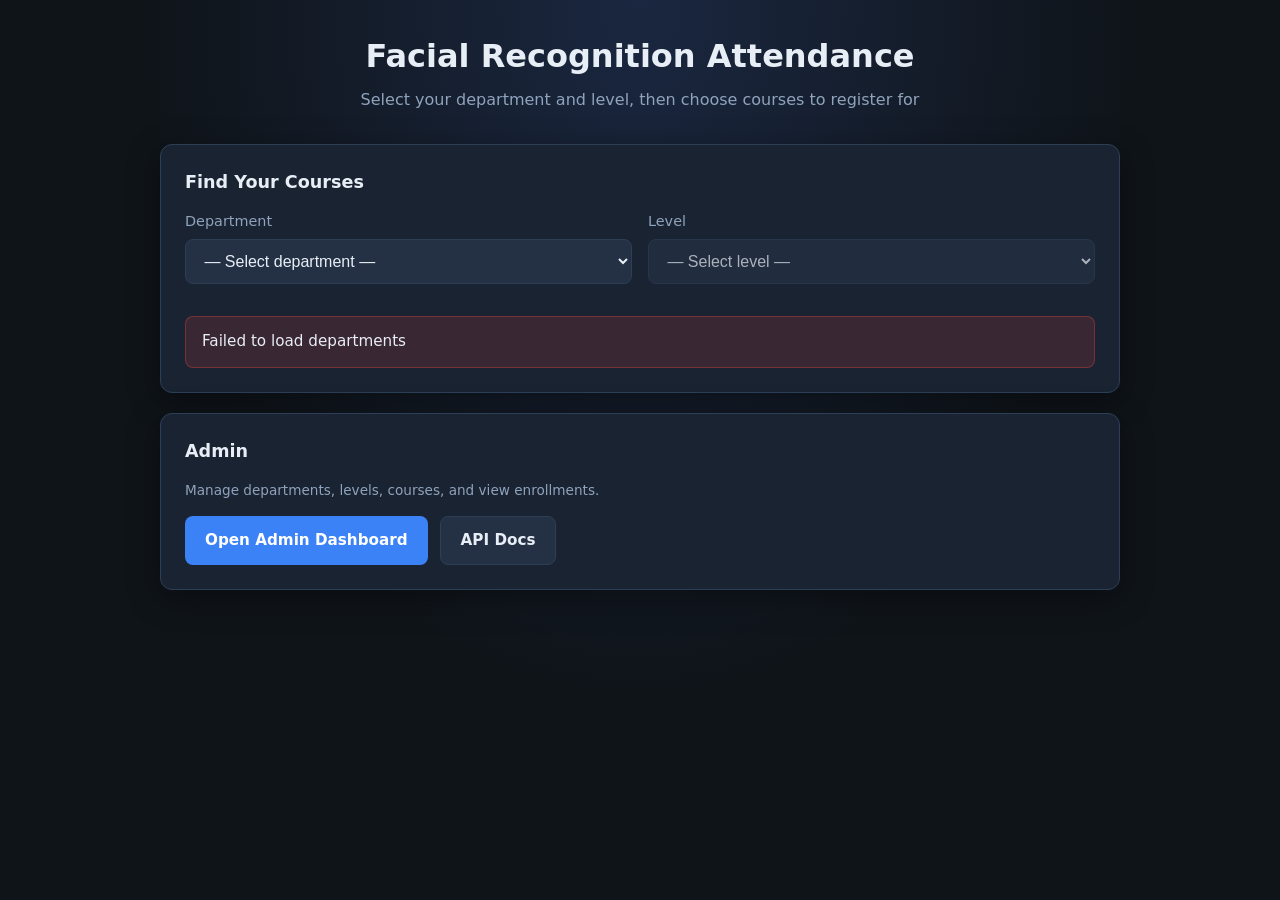
==== static/index.html @ f488b074 "Add files via upload" ====
<!DOCTYPE html>
<html lang="en">
<head>
  <meta charset="UTF-8" />
  <meta name="viewport" content="width=device-width, initial-scale=1.0" />
  <title>Attendance System — Student Portal</title>
  <link rel="stylesheet" href="/static/css/style.css" />
</head>
<body>
  <div class="container">
    <header>
      <h1>Facial Recognition Attendance</h1>
      <p>Select your department and level, then choose courses to register for</p>
    </header>

    <div class="card">
      <h2>Find Your Courses</h2>

      <div class="grid-2">
        <div class="field">
          <label for="department-select">Department</label>
          <select id="department-select">
            <option value="">— Select department —</option>
          </select>
        </div>
        <div class="field">
          <label for="level-select">Level</label>
          <select id="level-select" disabled>
            <option value="">— Select level —</option>
          </select>
        </div>
      </div>

      <div id="course-section" class="hidden">
        <h3 class="subsection-title">Available Courses</h3>
        <p class="hint">Select one or more courses, then continue to face registration.</p>
        <div id="course-list" class="course-checklist"></div>
        <div class="actions">
          <button type="button" class="btn btn-primary" id="continue-btn" disabled>
            Continue to registration
          </button>
        </div>
      </div>

      <div id="portal-status" class="status"></div>
    </div>

    <div class="card">
      <h2>Admin</h2>
      <p class="hint">Manage departments, levels, courses, and view enrollments.</p>
      <div class="actions">
        <a class="btn btn-primary" href="/static/admin.html">Open Admin Dashboard</a>
        <a class="btn btn-secondary" href="/docs" target="_blank">API Docs</a>
      </div>
    </div>
  </div>

  <script src="/static/js/index.js"></script>
</body>
</html>
---- static/css/style.css ----
*,
*::before,
*::after {
  box-sizing: border-box;
}

:root {
  --bg: #0f1419;
  --surface: #1a2332;
  --surface-2: #243044;
  --border: #2d3f56;
  --text: #e8eef5;
  --muted: #8fa3bc;
  --accent: #3b82f6;
  --accent-hover: #2563eb;
  --success: #22c55e;
  --danger: #ef4444;
  --warning: #f59e0b;
  --radius: 12px;
  --shadow: 0 8px 32px rgba(0, 0, 0, 0.35);
}

body {
  margin: 0;
  min-height: 100vh;
  font-family: "Segoe UI", system-ui, -apple-system, sans-serif;
  background: radial-gradient(ellipse at top, #1a2740 0%, var(--bg) 55%);
  color: var(--text);
  line-height: 1.5;
}

.container {
  width: min(960px, 92vw);
  margin: 0 auto;
  padding: 2rem 0 4rem;
}

header {
  text-align: center;
  margin-bottom: 2rem;
}

header h1 {
  margin: 0 0 0.5rem;
  font-size: clamp(1.5rem, 4vw, 2rem);
  font-weight: 700;
}

header p {
  margin: 0;
  color: var(--muted);
}

.card {
  background: var(--surface);
  border: 1px solid var(--border);
  border-radius: var(--radius);
  padding: 1.5rem;
  box-shadow: var(--shadow);
}

.card + .card {
  margin-top: 1.25rem;
}

.card h2 {
  margin: 0 0 1rem;
  font-size: 1.1rem;
}

label {
  display: block;
  margin-bottom: 0.35rem;
  font-size: 0.9rem;
  color: var(--muted);
}

input,
select {
  width: 100%;
  padding: 0.75rem 0.9rem;
  border: 1px solid var(--border);
  border-radius: 8px;
  background: var(--surface-2);
  color: var(--text);
  font-size: 1rem;
}

input:focus,
select:focus {
  outline: 2px solid var(--accent);
  outline-offset: 1px;
}

.field {
  margin-bottom: 1rem;
}

.grid-2 {
  display: grid;
  grid-template-columns: 1fr 1fr;
  gap: 1rem;
}

@media (max-width: 640px) {
  .grid-2 {
    grid-template-columns: 1fr;
  }
}

.btn {
  display: inline-flex;
  align-items: center;
  justify-content: center;
  gap: 0.5rem;
  padding: 0.75rem 1.25rem;
  border: none;
  border-radius: 8px;
  font-size: 0.95rem;
  font-weight: 600;
  cursor: pointer;
  text-decoration: none;
  transition: background 0.15s, transform 0.1s;
}

.btn:active {
  transform: scale(0.98);
}

.btn:disabled {
  opacity: 0.55;
  cursor: not-allowed;
}

.btn-primary {
  background: var(--accent);
  color: white;
}

.btn-primary:hover:not(:disabled) {
  background: var(--accent-hover);
}

.btn-secondary {
  background: var(--surface-2);
  color: var(--text);
  border: 1px solid var(--border);
}

.btn-danger {
  background: var(--danger);
  color: white;
}

.actions {
  display: flex;
  flex-wrap: wrap;
  gap: 0.75rem;
  margin-top: 1rem;
}

.course-list {
  display: grid;
  gap: 0.75rem;
}

.course-item {
  display: flex;
  align-items: center;
  justify-content: space-between;
  gap: 1rem;
  padding: 1rem;
  background: var(--surface-2);
  border: 1px solid var(--border);
  border-radius: 10px;
}

.course-meta strong {
  display: block;
  font-size: 1rem;
}

.course-meta span {
  color: var(--muted);
  font-size: 0.9rem;
}

.empty {
  text-align: center;
  color: var(--muted);
  padding: 2rem 1rem;
}

/* Registration page */
.register-layout {
  display: grid;
  grid-template-columns: 1fr 1fr;
  gap: 1.25rem;
}

@media (max-width: 800px) {
  .register-layout {
    grid-template-columns: 1fr;
  }
}

.video-wrap {
  position: relative;
  aspect-ratio: 4 / 3;
  background: #000;
  border-radius: 10px;
  overflow: hidden;
  border: 1px solid var(--border);
}

video {
  width: 100%;
  height: 100%;
  object-fit: cover;
  transform: scaleX(-1);
}

.overlay {
  position: absolute;
  inset: 0;
  display: flex;
  flex-direction: column;
  align-items: center;
  justify-content: center;
  background: rgba(0, 0, 0, 0.45);
  pointer-events: none;
}

.overlay.hidden {
  display: none;
}

.countdown {
  font-size: 3rem;
  font-weight: 800;
  color: white;
  text-shadow: 0 2px 12px rgba(0, 0, 0, 0.6);
}

.progress-bar {
  height: 6px;
  background: var(--surface-2);
  border-radius: 999px;
  overflow: hidden;
  margin-top: 1rem;
}

.progress-fill {
  height: 100%;
  width: 0%;
  background: var(--accent);
  transition: width 0.2s linear;
}

.status {
  margin-top: 1rem;
  padding: 0.85rem 1rem;
  border-radius: 8px;
  font-size: 0.95rem;
  display: none;
}

.status.show {
  display: block;
}

.status.info {
  background: rgba(59, 130, 246, 0.15);
  border: 1px solid rgba(59, 130, 246, 0.35);
}

.status.success {
  background: rgba(34, 197, 94, 0.15);
  border: 1px solid rgba(34, 197, 94, 0.35);
}

.status.error {
  background: rgba(239, 68, 68, 0.15);
  border: 1px solid rgba(239, 68, 68, 0.35);
}

.hint {
  font-size: 0.85rem;
  color: var(--muted);
  margin-top: 0.5rem;
}

.back-link {
  display: inline-block;
  margin-bottom: 1rem;
  color: var(--muted);
  text-decoration: none;
}

.back-link:hover {
  color: var(--text);
}

.container-wide {
  width: min(1200px, 94vw);
}

.admin-grid {
  display: grid;
  grid-template-columns: 1fr 1fr;
  gap: 1.25rem;
  margin-bottom: 1.25rem;
}

.admin-grid-3 {
  grid-template-columns: repeat(3, 1fr);
}

@media (max-width: 1000px) {
  .admin-grid-3 {
    grid-template-columns: 1fr;
  }
}

@media (max-width: 800px) {
  .admin-grid {
    grid-template-columns: 1fr;
  }
}

.subsection-title {
  margin: 1.25rem 0 0.5rem;
  font-size: 1rem;
}

.course-checklist {
  display: grid;
  gap: 0.5rem;
  margin-top: 0.75rem;
}

.course-check {
  display: flex;
  align-items: flex-start;
  gap: 0.75rem;
  padding: 0.85rem 1rem;
  background: var(--surface-2);
  border: 1px solid var(--border);
  border-radius: 10px;
  cursor: pointer;
}

.course-check input {
  width: auto;
  margin-top: 0.2rem;
}

.course-check strong {
  display: block;
}

.course-check small {
  color: var(--muted);
}

select[multiple] {
  min-height: 9rem;
}

select[multiple] option {
  padding: 0.45rem 0.25rem;
}

.filter-row {
  display: flex;
  flex-wrap: wrap;
  gap: 0.5rem;
  align-items: center;
}

.filter-row select {
  width: auto;
  min-width: 180px;
}

.pinned-context {
  padding: 0.65rem 0.85rem;
  background: rgba(59, 130, 246, 0.1);
  border: 1px solid rgba(59, 130, 246, 0.25);
  border-radius: 8px;
}

.stats-row-4 {
  grid-template-columns: repeat(4, 1fr);
}

@media (max-width: 700px) {
  .stats-row-4 {
    grid-template-columns: repeat(2, 1fr);
  }
}

.stats-row {
  display: grid;
  grid-template-columns: repeat(3, 1fr);
  gap: 0.75rem;
}

.stat-box {
  background: var(--surface-2);
  border: 1px solid var(--border);
  border-radius: 10px;
  padding: 1rem;
  text-align: center;
}

.stat-value {
  display: block;
  font-size: 1.75rem;
  font-weight: 700;
  line-height: 1.2;
}

.stat-label {
  color: var(--muted);
  font-size: 0.85rem;
}

.section-head {
  display: flex;
  align-items: center;
  justify-content: space-between;
  gap: 1rem;
  margin-bottom: 1rem;
}

.section-head h2 {
  margin: 0;
}

.admin-course {
  border: 1px solid var(--border);
  border-radius: 10px;
  background: var(--surface-2);
  overflow: hidden;
}

.admin-course + .admin-course {
  margin-top: 0.75rem;
}

.admin-course-head {
  display: flex;
  align-items: center;
  justify-content: space-between;
  gap: 1rem;
  padding: 1rem;
}

.course-meta-line {
  color: var(--muted);
  font-size: 0.9rem;
  margin-top: 0.25rem;
}

.student-table-wrap {
  border-top: 1px solid var(--border);
  padding: 0.75rem 1rem 1rem;
}

.student-table-wrap.hidden {
  display: none;
}

.data-table {
  width: 100%;
  border-collapse: collapse;
  font-size: 0.92rem;
}

.data-table th,
.data-table td {
  text-align: left;
  padding: 0.65rem 0.5rem;
  border-bottom: 1px solid var(--border);
}

.data-table th {
  color: var(--muted);
  font-weight: 600;
  font-size: 0.82rem;
  text-transform: uppercase;
  letter-spacing: 0.03em;
}

.badge {
  display: inline-block;
  min-width: 1.75rem;
  text-align: center;
  padding: 0.15rem 0.5rem;
  border-radius: 999px;
  background: rgba(59, 130, 246, 0.2);
  color: #93c5fd;
  font-weight: 700;
}

.hidden {
  display: none !important;
}

/* Attendance scanning */
.attendance-layout {
  display: grid;
  grid-template-columns: 1.4fr 1fr;
  gap: 1.25rem;
}

@media (max-width: 900px) {
  .attendance-layout {
    grid-template-columns: 1fr;
  }
}

.video-wrap-lg {
  aspect-ratio: 16 / 10;
}

.scan-indicator {
  position: absolute;
  top: 0.75rem;
  right: 0.75rem;
  padding: 0.35rem 0.75rem;
  border-radius: 999px;
  font-size: 0.8rem;
  font-weight: 600;
  background: rgba(0, 0, 0, 0.55);
  color: var(--muted);
  border: 1px solid var(--border);
}

.scan-indicator.active {
  color: #86efac;
  border-color: rgba(34, 197, 94, 0.45);
  animation: pulse-scan 1s ease-in-out infinite;
}

@keyframes pulse-scan {
  0%, 100% { opacity: 1; }
  50% { opacity: 0.55; }
}

.session-preview {
  margin-top: 1rem;
  padding-top: 1rem;
  border-top: 1px solid var(--border);
}

.stats-row-3 {
  grid-template-columns: repeat(3, 1fr);
}

.recent-list {
  list-style: none;
  margin: 0;
  padding: 0;
  display: grid;
  gap: 0.5rem;
}

.recent-list li {
  padding: 0.75rem 0.85rem;
  background: var(--surface-2);
  border: 1px solid var(--border);
  border-radius: 8px;
}

.recent-list li strong {
  display: block;
  margin-bottom: 0.15rem;
}

.recent-list li span {
  color: var(--muted);
  font-size: 0.85rem;
}

.recent-list .empty {
  padding: 1rem;
  text-align: center;
  color: var(--muted);
  background: transparent;
  border: none;
}

/* Modal dialog */
.modal {
  position: fixed;
  inset: 0;
  z-index: 1000;
  display: flex;
  align-items: center;
  justify-content: center;
  padding: 1.5rem;
  background: rgba(0, 0, 0, 0.65);
  backdrop-filter: blur(4px);
}

.modal-card {
  width: min(420px, 92vw);
  background: var(--surface);
  border: 1px solid var(--border);
  border-radius: var(--radius);
  padding: 2rem 1.5rem 1.5rem;
  text-align: center;
  box-shadow: var(--shadow);
}

.modal-card h2 {
  margin: 0 0 0.75rem;
  font-size: 1.35rem;
}

.modal-card p {
  margin: 0 0 1rem;
  color: var(--muted);
}

.modal-sub {
  font-size: 0.9rem;
}

.modal-icon {
  width: 4rem;
  height: 4rem;
  margin: 0 auto 1rem;
  border-radius: 50%;
  display: flex;
  align-items: center;
  justify-content: center;
  font-size: 1.75rem;
  font-weight: 800;
}

.modal-icon.success {
  background: rgba(34, 197, 94, 0.18);
  color: var(--success);
  border: 2px solid rgba(34, 197, 94, 0.35);
}

.modal-icon.info {
  background: rgba(59, 130, 246, 0.18);
  color: #93c5fd;
  border: 2px solid rgba(59, 130, 246, 0.35);
}

.attendance-actions {
  display: flex;
  flex-wrap: wrap;
  gap: 0.75rem;
  margin-top: 1rem;
}
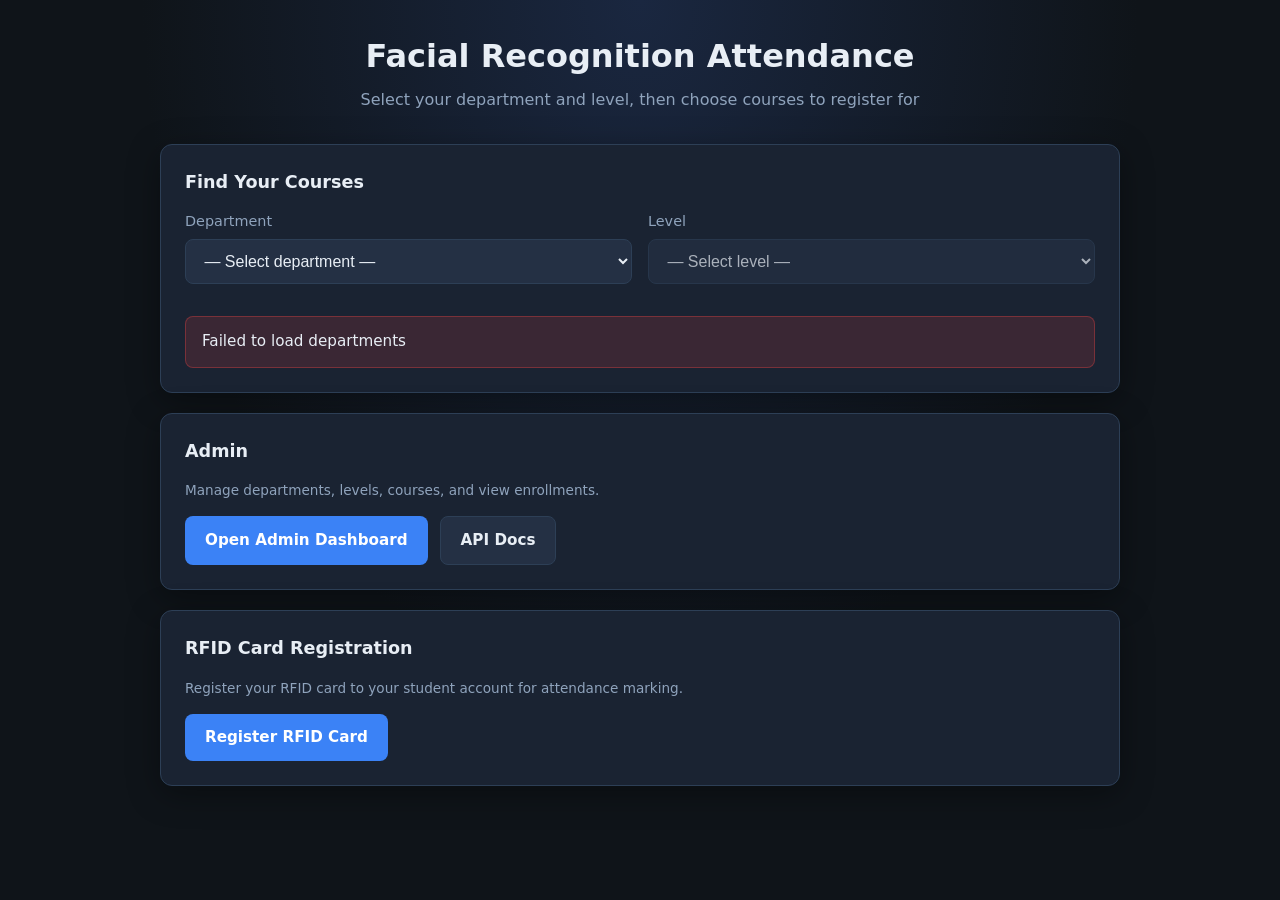
==== commit babedc8f: "Add files via upload" ====
--- a/static/index.html
+++ b/static/index.html
@@ -53,6 +53,14 @@
         <a class="btn btn-secondary" href="/docs" target="_blank">API Docs</a>
       </div>
     </div>
+
+    <div class="card">
+      <h2>RFID Card Registration</h2>
+      <p class="hint">Register your RFID card to your student account for attendance marking.</p>
+      <div class="actions">
+        <a class="btn btn-primary" href="/static/rfid-register.html">Register RFID Card</a>
+      </div>
+    </div>
   </div>
 
   <script src="/static/js/index.js"></script>
